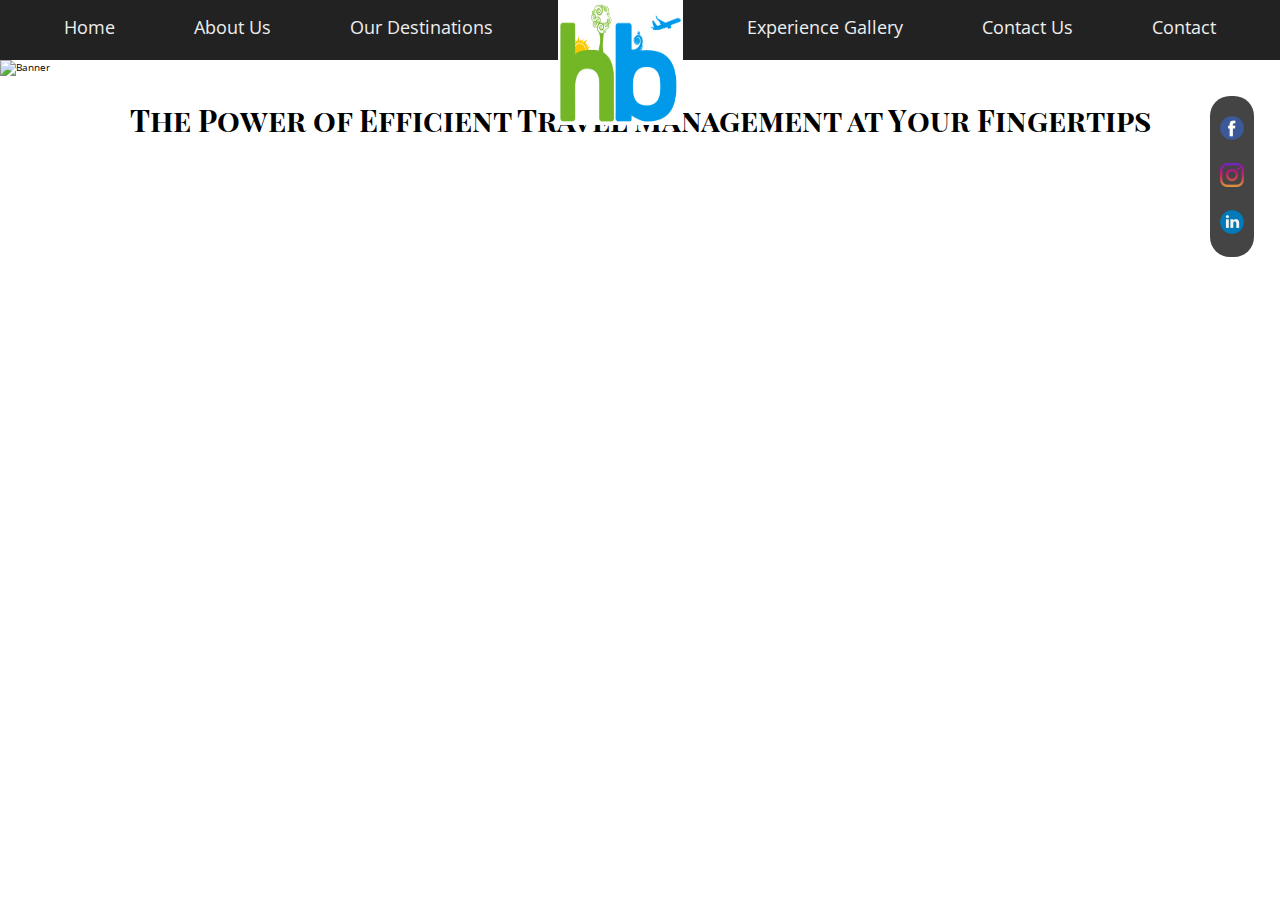
==== index.html @ 27d90ecf "updated font on index.js" ====
<!DOCTYPE html>
<html>
  <head>
    <meta charset="utf-8" />
    <meta http-equiv="X-UA-Compatible" content="IE=edge" />
    <title>Hoffen BlessU</title>
    <meta name="viewport" content="width=device-width, initial-scale=1" />
    <link
      rel="stylesheet"
      type="text/css"
      media="screen"
      href="./css/main.css"
    />
    <link
      rel="stylesheet"
      type="text/css"
      media="screen"
      href="./css/header.css"
    />
    <link
      href="https://fonts.googleapis.com/css?family=Open+Sans"
      rel="stylesheet"
      lazyload
    />
    <link
      rel="stylesheet"
      href="https://use.fontawesome.com/releases/v5.8.1/css/all.css"
      integrity="sha384-50oBUHEmvpQ+1lW4y57PTFmhCaXp0ML5d60M1M7uH2+nqUivzIebhndOJK28anvf"
      crossorigin="anonymous"
      lazyload
    />
  </head>
  <body>
    <nav class="nav">
      <ul class="nav__list">
        <li class="nav__list-item">
          <a href="index.html">Home</a>
        </li>
        <li class="nav__list-item">
          <a href="about.html">About Us</a>
        </li>
        <li class="nav__list-item">
          Our Destinations
          <ul class="nav__sublist">
            <li class="nav__list-item" style="padding: 1rem;">Kazakhastan</li>
            <li class="nav__list-item" style="padding: 1rem;">Uzbekistan</li>
            <li class="nav__list-item" style="padding: 1rem;">Russia</li>
            <li class="nav__list-item" style="padding: 1rem;">Caucuses</li>
            <li class="nav__list-item" style="padding: 1rem;">Europe</li>
            <li class="nav__list-item" style="padding: 1rem;">India</li>
            <li class="nav__list-item" style="padding: 1rem;">Mongolia</li>
            <li class="nav__list-item" style="padding: 1rem;">UAE</li>
            <li class="nav__list-item" style="padding: 1rem;">Turkey</li>
            <li class="nav__list-item" style="padding: 1rem;">Azerbaijan</li>
            <li class="nav__list-item" style="padding: 1rem;">Armenia</li>
            <li class="nav__list-item" style="padding: 1rem;">Thailand</li>
            <li class="nav__list-item" style="padding: 1rem;">Egypt</li>
          </ul>
        </li>
        <div class="logo__container">
          <img src="./assets/logo.jpeg" alt="Logo" class="logo" />
        </div>
        <li class="nav__list-item">
          Experience Gallery
          <ul class="nav__sublist">
            <li class="nav__list-item">
              <a href="video-gallery.html">Video Gallery</a>
            </li>
            <li class="nav__list-item">
              <a href="photo-gallery.html">Photo Gallery</a>
            </li>
          </ul>
        </li>
        <li class="nav__list-item">
          <a href="contact.html">Contact Us</a>
        </li>
        <li class="nav__list-item">
          <a href="contact.html">Contact</a>
        </li>
      </ul>
    </nav>
    <section class="banner__container">
      <img src="./assets/banner.jpg" alt="Banner" />
      <h1 class="h1_index" itemprop="headline">
        The Power of Efficient Travel Management at Your Fingertips</h1>

      <ul class="social__list">
        <li class="social__list-item">
          <a
            href="https://www.facebook.com"
            target="_blank"
            rel="noopener noreferrer"
          >
            <!-- <span>
              <i class="fab fa-facebook-f social-icon"></i>
            </span> -->
            <img border="0" src="./assets/facebook.png" width="15%" height="15%">

          </a>
        </li>
        <li class="social__list-item">
          <a
            href="https://www.instagram.com"
            target="_blank"
            rel="noopener noreferrer"
          >
            <!-- <span>
              <i class="fab fa-instagram social-icon"></i>
            </span> -->
            <img border="0" src="./assets/instagram.png" width="15%" height="15%">

          </a>
        </li>
        <li class="social__list-item">
          <a
            href="https://www.linkedin.com"
            target="_blank"
            rel="noopener noreferrer"
          >
            <!-- <span>
              <i class="fab fa-linkedin-in social-icon"></i>
            </span> -->
            <img border="0" src="./assets/linkedin.png" width="15%" height="15%">
          </a>
        </li>
      </ul>
    </section>
    <script src="./js/main.js"></script>
  </body>
</html>
---- css/main.css ----
html {
  width: 100vw;
  height: 100vh;
  font-size: 75%;
}
@media (max-width: 1920px) {
  html {
    font-size: 62.5%;
  }
}
@media (max-width: 900px) {
  html {
    font-size: 56.25%;
  }
}
@media (max-width: 800px) {
  html {
    font-size: 50%;
  }
}
@media (max-width: 720px) {
  html {
    font-size: 45%;
  }
}

/* 650px for mobile view */
.h1_about{
  font-weight: 2800 !important;
      text-transform: uppercase;
      letter-spacing: 2px;
      color : black;
      text-align: center;
      font-size: 3rem;
    }
  
  .h1_index{
    text-align: center;
    font-family: 'PlayfairDisplaySC-Bold';
    font-style: normal;
    font-weight: 400;
    line-height: 48px;
    font-size: 3rem;
    letter-spacing: 0px;
  } 
  /* font-size: 24px;
    line-height: 34px; */
    @font-face{
      font-family: 'PlayfairDisplaySC-Bold';
      src: url(/font/PlayfairDisplaySC-Bold.ttf);
      } 
body {
  margin: 0;
  padding: 0;
  font-family: "Open Sans", sans-serif;
}

ul {
  list-style: none;
  margin: 0;
  padding: 0;
}
img {
  height: 100%;
  width: 100%;
}

a {
  text-decoration: none;
  color: inherit;
}
i {
  color: inherit;
}

*,
*::after,
*::before {
  box-sizing: border-box;
}
---- css/header.css ----
.nav {
  width: 100%;
  font-size: 1.8rem;
  background-color: #222;
  position: relative;
  z-index: 100;
}

.nav__list {
  display: flex;
  width: 100%;
  justify-content: space-evenly;
  height: 6rem;
}
.nav__list-item {
  display: block;
  padding: 1.5rem;
  color: #eee;
  cursor: pointer;
  position: relative;
  z-index: 2;
  transition: 0.1s;
}
.nav__list-item:hover {
  color: #222;
  background-color: #eee;
}
.nav__list-item:hover .nav__sublist {
  transform: translateX(0px);
  opacity: 1;
  visibility: visible;
}
.logo {
  width: 12.5rem;
  height: 12.5rem;
}
.nav__sublist {
  position: absolute;
  top: 4rem;
  left: 0;
  transform: translateX(30px);
  background-color: #444;
  color: #eee;
  width: 100%;
  opacity: 0;
  visibility: hidden;
  transition: all 0.5s;
}

.banner__container {
  width: 100%;
  height: 80vh;
  position: relative;
}

.social__list {
  position: absolute;
  right: 2%;
  top: 5%;
  color: #fff;
  display: flex;
  flex-flow: column;
  background-color: #444;
  border-top-left-radius: 20px;
  border-top-right-radius: 20px;
  border-bottom-left-radius: 20px;
  border-bottom-right-radius: 20px;
  padding: 1rem;
}
.social__list-item {
  margin: 1rem 0;
}
.social__list-item span {
  display: block;
  border-radius: 50%;
  border: 1.5px solid #eee;
  padding: 0.8rem;
  display: flex;
  justify-content: center;
  cursor: pointer;
  transition: 0.2s;
}
.social__list-item span:hover {
  background-color: #eee;
  color: #222;
}
.social-icon {
  font-size: 2rem;
}
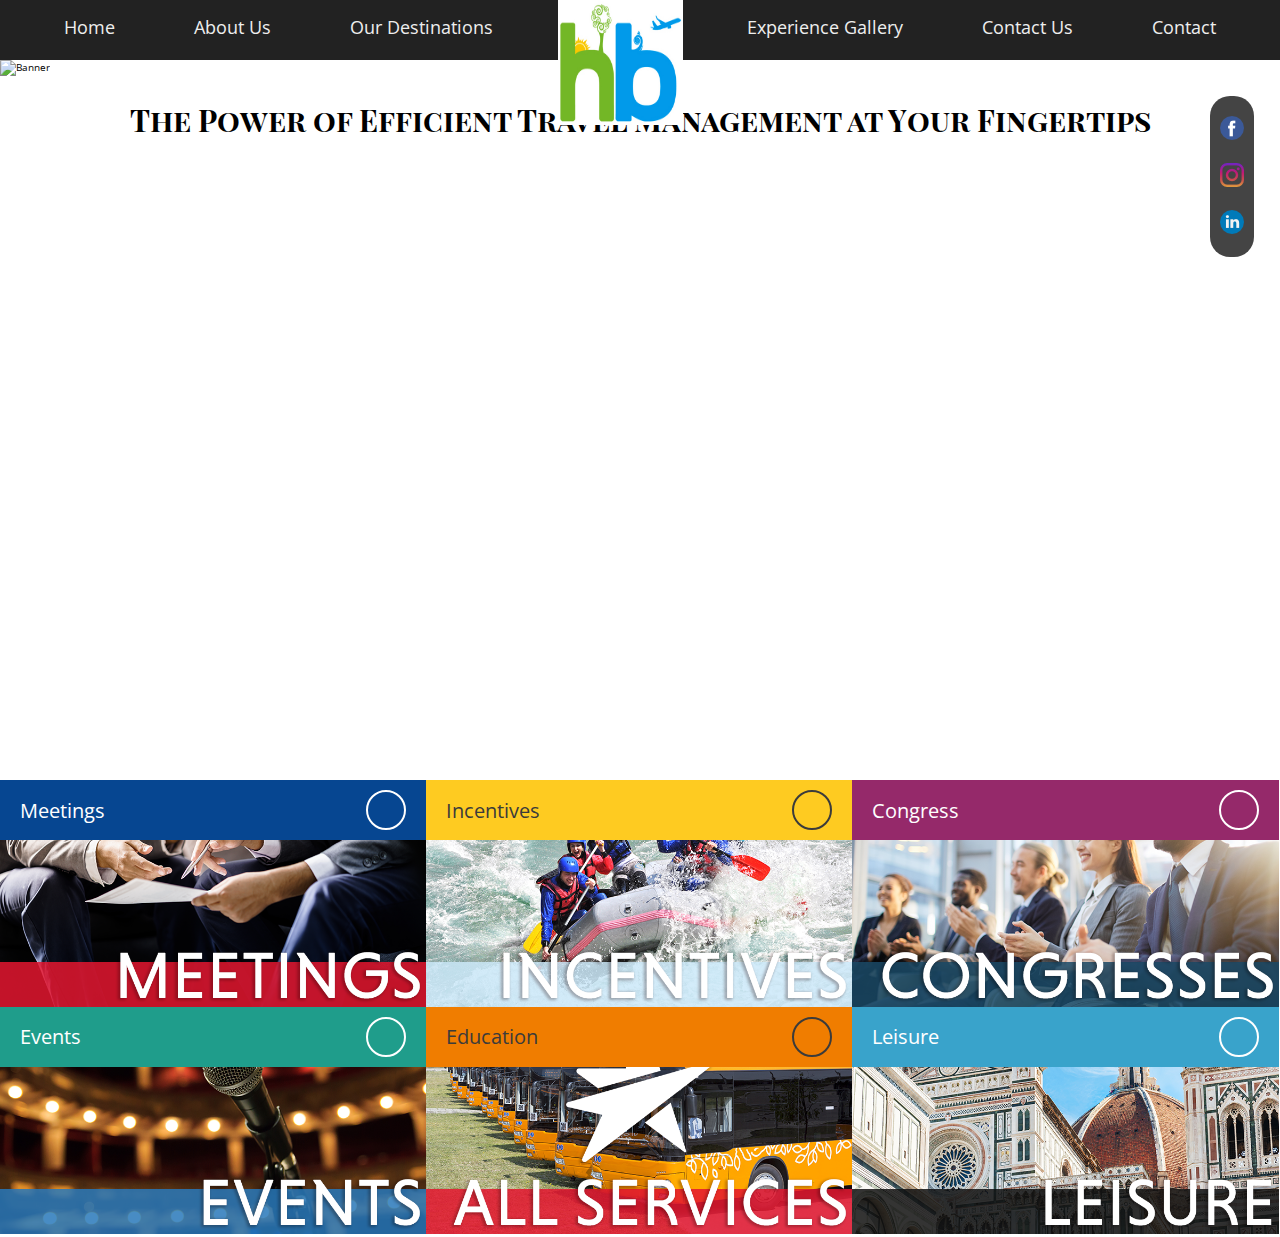
==== commit a28905a2: "Merge pull request #1 from shivam123425/master" ====
--- a/index.html
+++ b/index.html
@@ -16,6 +16,12 @@
       type="text/css"
       media="screen"
       href="./css/header.css"
+    />
+    <link
+      rel="stylesheet"
+      type="text/css"
+      media="screen"
+      href="./css/card.css"
     />
     <link
       href="https://fonts.googleapis.com/css?family=Open+Sans"
@@ -125,6 +131,82 @@
         </li>
       </ul>
     </section>
+    <main>
+      <div class="card__container">
+        <div class="card__item">
+          <div
+            class="card__heading"
+            style="background-color: #064691; color: #fff"
+          >
+            <span class="card__text">Meetings</span>
+            <span class="arrow__container"
+              ><i class="fas fa-chevron-right"></i
+            ></span>
+          </div>
+          <img src="./assets/Meetings.png" alt="Meetings" />
+        </div>
+        <div class="card__item">
+          <div
+            class="card__heading"
+            style="background-color: #fecb21; color: #3b3b3b"
+          >
+            <span class="card__text">Incentives</span>
+            <span class="arrow__container arrow__container--black"
+              ><i class="fas fa-chevron-right"></i
+            ></span>
+          </div>
+          <img src="./assets/Incentives.png" alt="Incentives" />
+        </div>
+        <div class="card__item">
+          <div
+            class="card__heading"
+            style="background-color: #95296a; color: #fff"
+          >
+            <span class="card__text">Congress</span>
+            <span class="arrow__container"
+              ><i class="fas fa-chevron-right"></i
+            ></span>
+          </div>
+          <img src="./assets/Congresses.png" alt="Congresses" />
+        </div>
+        <div class="card__item">
+          <div
+            class="card__heading"
+            style="background-color: #1f9d8b; color: #fff"
+          >
+            <span class="card__text">Events</span>
+            <span class="arrow__container"
+              ><i class="fas fa-chevron-right"></i
+            ></span>
+          </div>
+          <img src="./assets/Events.png" alt="Events" />
+        </div>
+        <div class="card__item">
+          <div
+            class="card__heading"
+            style="background-color: #f07d00; color: #3b3b3b"
+          >
+            <span class="card__text">Education</span>
+            <span class="arrow__container arrow__container--black"
+              ><i class="fas fa-chevron-right"></i
+            ></span>
+          </div>
+          <img src="./assets/All-services.png" alt="Education" />
+        </div>
+        <div class="card__item">
+          <div
+            class="card__heading"
+            style="background-color: #39a3cb; color: #fff"
+          >
+            <span class="card__text">Leisure</span>
+            <span class="arrow__container"
+              ><i class="fas fa-chevron-right"></i
+            ></span>
+          </div>
+          <img src="./assets/Leisure.png" alt="Leisure" />
+        </div>
+      </div>
+    </main>
     <script src="./js/main.js"></script>
   </body>
 </html>--- a/css/main.css
+++ b/css/main.css
@@ -1,6 +1,4 @@
 html {
-  width: 100vw;
-  height: 100vh;
   font-size: 75%;
 }
 @media (max-width: 1920px) {
--- a/css/card.css
+++ b/css/card.css
@@ -0,0 +1,46 @@
+.card__container {
+  display: flex;
+  flex-wrap: wrap;
+}
+.card__item {
+  flex: 0 0 33.3%;
+  position: relative;
+}
+.card__heading {
+  position: absolute;
+  top: 0;
+  left: 0;
+  display: flex;
+  justify-content: space-between;
+  align-items: center;
+  color: #222;
+  width: 100%;
+  padding: 1rem 2rem;
+}
+.card__text {
+  font-size: 2rem;
+}
+.arrow__container {
+  border: 2px solid #fff;
+  height: 4rem;
+  width: 4rem;
+  border-radius: 50%;
+  display: inline-flex;
+  justify-content: center;
+  align-items: center;
+}
+.arrow__container--black {
+  border: 2px solid #3b3b3b;
+}
+.arrow__container i {
+  font-size: 2rem;
+}
+
+@media (max-width: 650px) {
+  .card__container {
+    flex-direction: column;
+  }
+  .card__item {
+    flex: 1;
+  }
+}
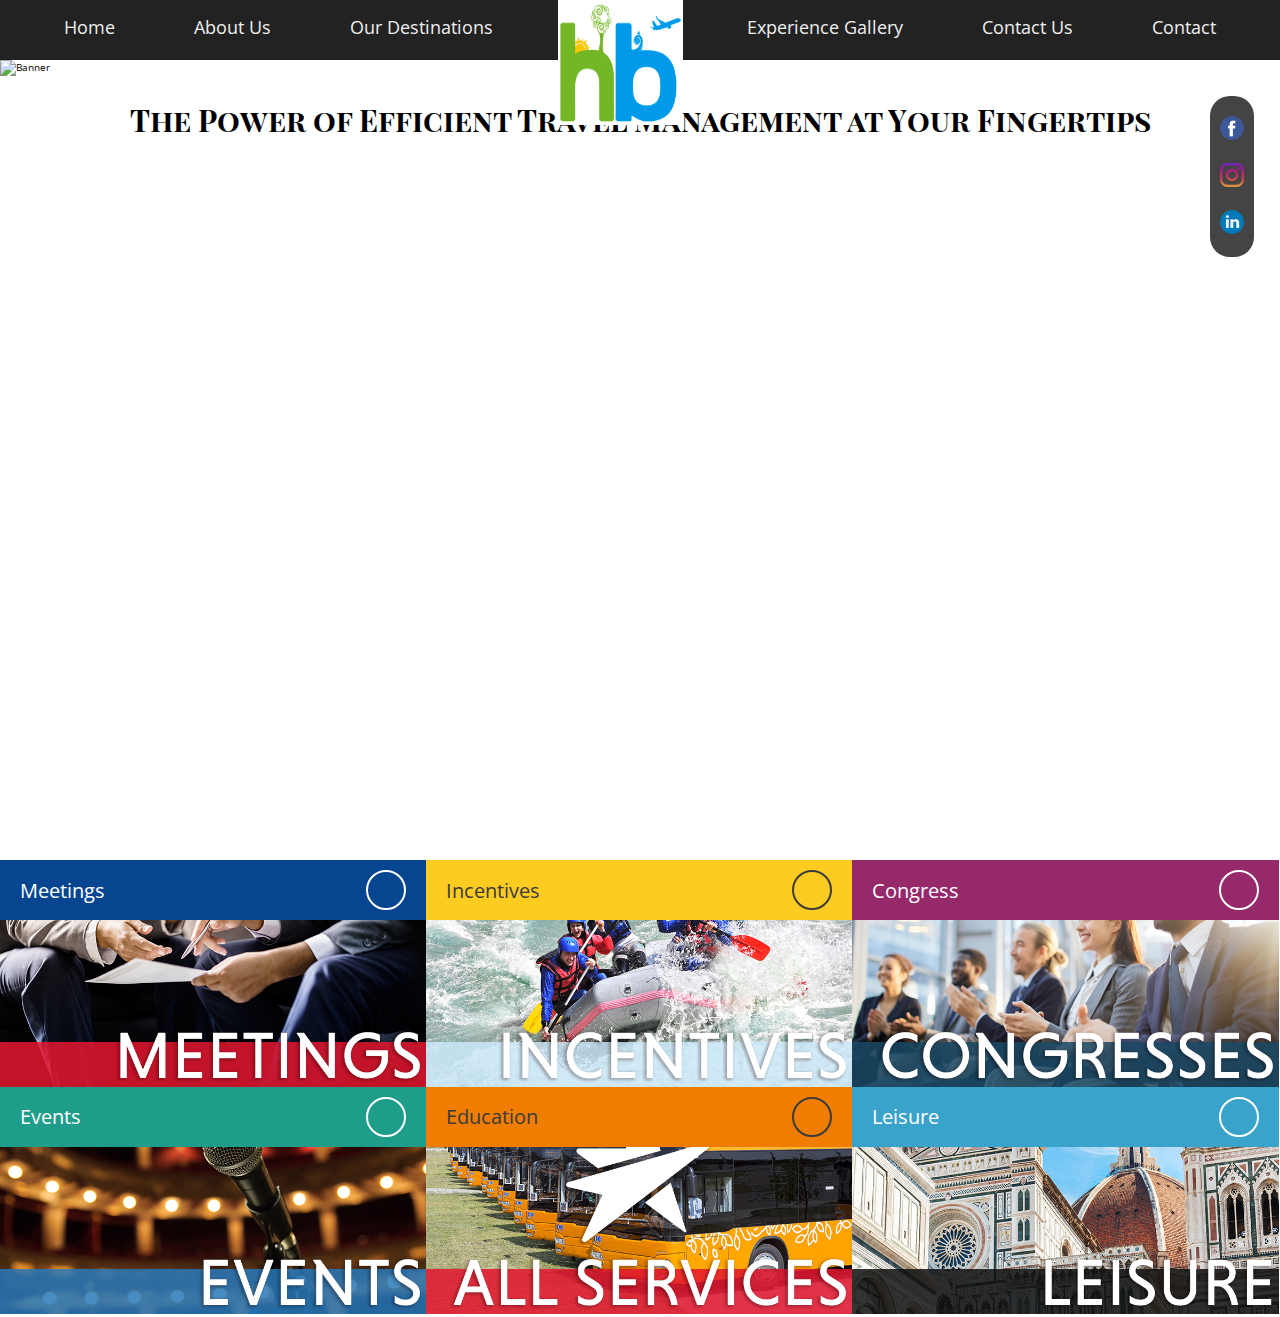
==== commit 9f7f4f33: "updated about.html" ====
--- a/index.html
+++ b/index.html
@@ -131,6 +131,7 @@
         </li>
       </ul>
     </section>
+    
     <main>
       <div class="card__container">
         <div class="card__item">
--- a/css/card.css
+++ b/css/card.css
@@ -1,5 +1,6 @@
 .card__container {
   display: flex;
+  margin-top: 8rem;
   flex-wrap: wrap;
 }
 .card__item {
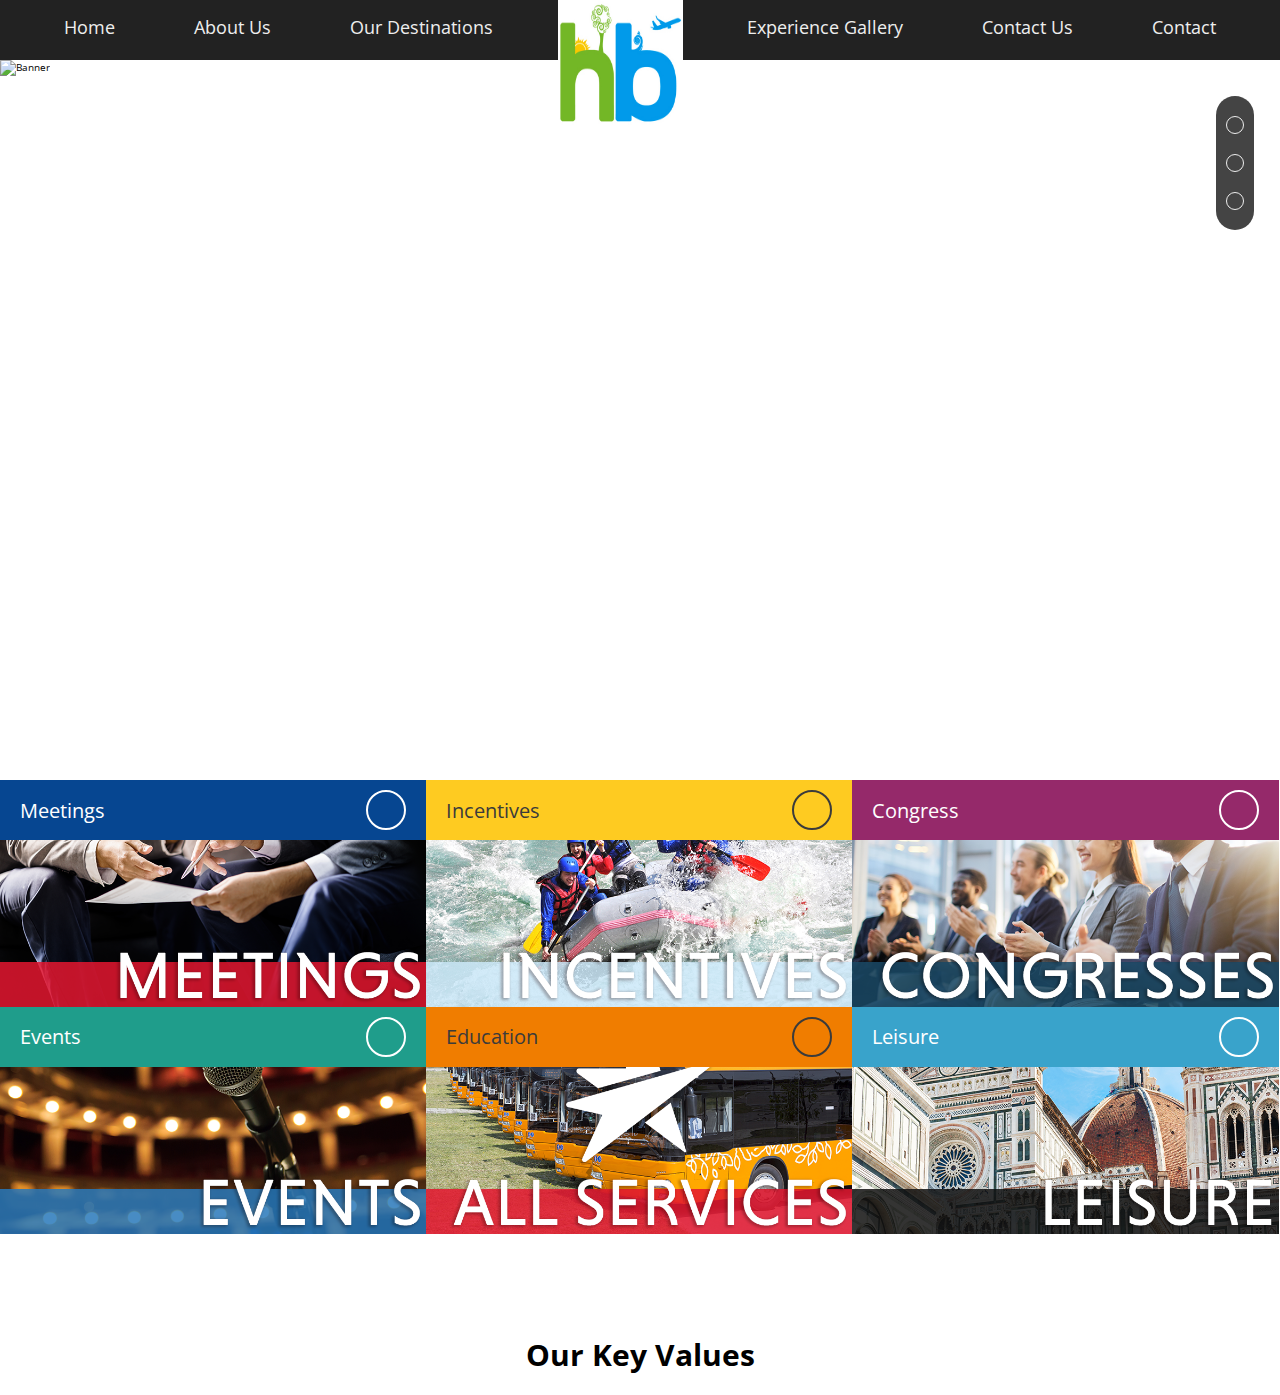
==== commit e05dc948: "Add heading for values section" ====
--- a/index.html
+++ b/index.html
@@ -87,9 +87,6 @@
     </nav>
     <section class="banner__container">
       <img src="./assets/banner.jpg" alt="Banner" />
-      <h1 class="h1_index" itemprop="headline">
-        The Power of Efficient Travel Management at Your Fingertips</h1>
-
       <ul class="social__list">
         <li class="social__list-item">
           <a
@@ -97,11 +94,9 @@
             target="_blank"
             rel="noopener noreferrer"
           >
-            <!-- <span>
+            <span>
               <i class="fab fa-facebook-f social-icon"></i>
-            </span> -->
-            <img border="0" src="./assets/facebook.png" width="15%" height="15%">
-
+            </span>
           </a>
         </li>
         <li class="social__list-item">
@@ -110,11 +105,9 @@
             target="_blank"
             rel="noopener noreferrer"
           >
-            <!-- <span>
+            <span>
               <i class="fab fa-instagram social-icon"></i>
-            </span> -->
-            <img border="0" src="./assets/instagram.png" width="15%" height="15%">
-
+            </span>
           </a>
         </li>
         <li class="social__list-item">
@@ -123,17 +116,15 @@
             target="_blank"
             rel="noopener noreferrer"
           >
-            <!-- <span>
+            <span>
               <i class="fab fa-linkedin-in social-icon"></i>
-            </span> -->
-            <img border="0" src="./assets/linkedin.png" width="15%" height="15%">
+            </span>
           </a>
         </li>
       </ul>
     </section>
-    
     <main>
-      <div class="card__container">
+      <section class="card__container">
         <div class="card__item">
           <div
             class="card__heading"
@@ -206,8 +197,12 @@
           </div>
           <img src="./assets/Leisure.png" alt="Leisure" />
         </div>
-      </div>
+      </section>
+      <section>
+        <h1 class="centered heading--primary">Our Key Values</h1>
+        
+      </section>
     </main>
     <script src="./js/main.js"></script>
   </body>
-</html>+</html>
--- a/css/main.css
+++ b/css/main.css
@@ -23,30 +23,7 @@
 }
 
 /* 650px for mobile view */
-.h1_about{
-  font-weight: 2800 !important;
-      text-transform: uppercase;
-      letter-spacing: 2px;
-      color : black;
-      text-align: center;
-      font-size: 3rem;
-    }
-  
-  .h1_index{
-    text-align: center;
-    font-family: 'PlayfairDisplaySC-Bold';
-    font-style: normal;
-    font-weight: 400;
-    line-height: 48px;
-    font-size: 3rem;
-    letter-spacing: 0px;
-  } 
-  /* font-size: 24px;
-    line-height: 34px; */
-    @font-face{
-      font-family: 'PlayfairDisplaySC-Bold';
-      src: url(/font/PlayfairDisplaySC-Bold.ttf);
-      } 
+
 body {
   margin: 0;
   padding: 0;
@@ -70,6 +47,12 @@
 i {
   color: inherit;
 }
+.centered {
+  text-align: center;
+}
+.heading--primary {
+  font-size: 3rem;
+}
 
 *,
 *::after,
--- a/css/card.css
+++ b/css/card.css
@@ -1,7 +1,7 @@
 .card__container {
   display: flex;
-  margin-top: 8rem;
   flex-wrap: wrap;
+  margin-bottom: 10rem;
 }
 .card__item {
   flex: 0 0 33.3%;
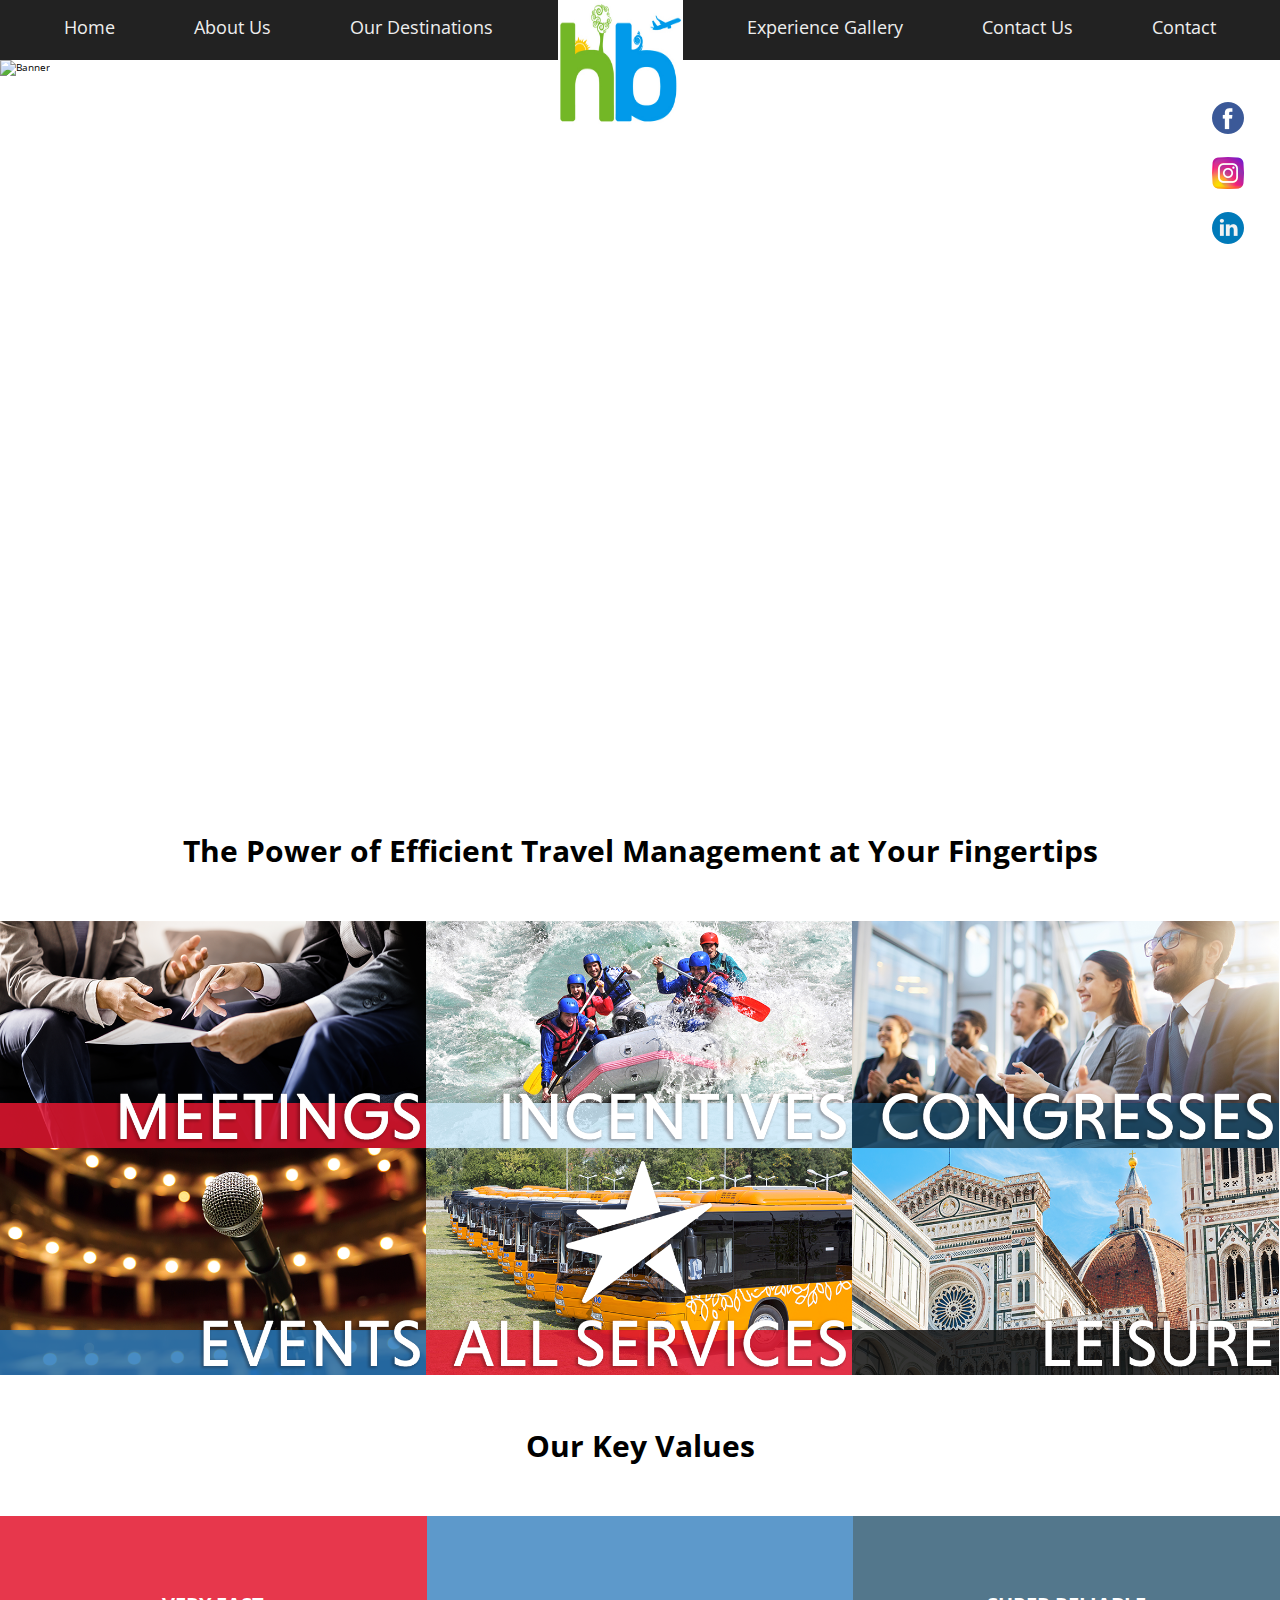
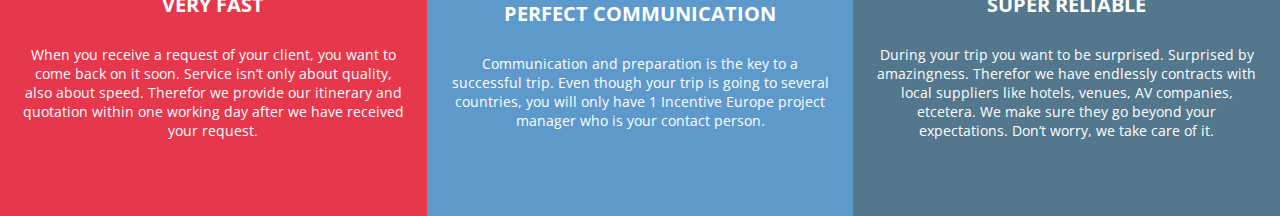
==== commit b981cc90: "Stylist changes, changes social__logos" ====
--- a/index.html
+++ b/index.html
@@ -23,6 +23,14 @@
       media="screen"
       href="./css/card.css"
     />
+
+    <link
+      rel="stylesheet"
+      type="text/css"
+      media="screen"
+      href="./css/values.css"
+    />
+
     <link
       href="https://fonts.googleapis.com/css?family=Open+Sans"
       rel="stylesheet"
@@ -40,13 +48,13 @@
     <nav class="nav">
       <ul class="nav__list">
         <li class="nav__list-item">
-          <a href="index.html">Home</a>
-        </li>
-        <li class="nav__list-item">
-          <a href="about.html">About Us</a>
-        </li>
-        <li class="nav__list-item">
-          Our Destinations
+          <a href="index.html" class="nav__link">Home</a>
+        </li>
+        <li class="nav__list-item">
+          <a href="about.html" class="nav__link">About Us</a>
+        </li>
+        <li class="nav__list-item">
+          <a href="destination.html" class="nav__link">Our Destinations</a>
           <ul class="nav__sublist">
             <li class="nav__list-item" style="padding: 1rem;">Kazakhastan</li>
             <li class="nav__list-item" style="padding: 1rem;">Uzbekistan</li>
@@ -67,26 +75,27 @@
           <img src="./assets/logo.jpeg" alt="Logo" class="logo" />
         </div>
         <li class="nav__list-item">
-          Experience Gallery
+          <a href="index.html" class="nav__link">Experience Gallery</a>
           <ul class="nav__sublist">
             <li class="nav__list-item">
-              <a href="video-gallery.html">Video Gallery</a>
+              <a href="video-gallery.html" class="nav__link">Video Gallery</a>
             </li>
             <li class="nav__list-item">
-              <a href="photo-gallery.html">Photo Gallery</a>
+              <a href="photo-gallery.html" class="nav__link">Photo Gallery</a>
             </li>
           </ul>
         </li>
         <li class="nav__list-item">
-          <a href="contact.html">Contact Us</a>
-        </li>
-        <li class="nav__list-item">
-          <a href="contact.html">Contact</a>
+          <a href="contact.html" class="nav__link">Contact Us</a>
+        </li>
+        <li class="nav__list-item">
+          <a href="contact.html" class="nav__link">Contact</a>
         </li>
       </ul>
     </nav>
     <section class="banner__container">
       <img src="./assets/banner.jpg" alt="Banner" />
+
       <ul class="social__list">
         <li class="social__list-item">
           <a
@@ -94,9 +103,10 @@
             target="_blank"
             rel="noopener noreferrer"
           >
-            <span>
+            <!-- <span>
               <i class="fab fa-facebook-f social-icon"></i>
-            </span>
+            </span> -->
+            <img src="./assets/facebook.png" class="social__logo"/>
           </a>
         </li>
         <li class="social__list-item">
@@ -105,9 +115,10 @@
             target="_blank"
             rel="noopener noreferrer"
           >
-            <span>
+            <!-- <span>
               <i class="fab fa-instagram social-icon"></i>
-            </span>
+            </span> -->
+            <img src="./assets/instagram.png" class="social__logo"/>
           </a>
         </li>
         <li class="social__list-item">
@@ -116,17 +127,21 @@
             target="_blank"
             rel="noopener noreferrer"
           >
-            <span>
+            <!-- <span>
               <i class="fab fa-linkedin-in social-icon"></i>
-            </span>
+            </span> -->
+            <img src="./assets/linkedin.png" class="social__logo"/>
           </a>
         </li>
       </ul>
     </section>
+    <h1 class="centered heading--primary">
+      The Power of Efficient Travel Management at Your Fingertips
+    </h1>
     <main>
       <section class="card__container">
         <div class="card__item">
-          <div
+          <!-- <div
             class="card__heading"
             style="background-color: #064691; color: #fff"
           >
@@ -134,11 +149,11 @@
             <span class="arrow__container"
               ><i class="fas fa-chevron-right"></i
             ></span>
-          </div>
+          </div> -->
           <img src="./assets/Meetings.png" alt="Meetings" />
         </div>
         <div class="card__item">
-          <div
+          <!-- <div
             class="card__heading"
             style="background-color: #fecb21; color: #3b3b3b"
           >
@@ -146,11 +161,11 @@
             <span class="arrow__container arrow__container--black"
               ><i class="fas fa-chevron-right"></i
             ></span>
-          </div>
+          </div> -->
           <img src="./assets/Incentives.png" alt="Incentives" />
         </div>
         <div class="card__item">
-          <div
+          <!-- <div
             class="card__heading"
             style="background-color: #95296a; color: #fff"
           >
@@ -158,11 +173,11 @@
             <span class="arrow__container"
               ><i class="fas fa-chevron-right"></i
             ></span>
-          </div>
+          </div> -->
           <img src="./assets/Congresses.png" alt="Congresses" />
         </div>
         <div class="card__item">
-          <div
+          <!-- <div
             class="card__heading"
             style="background-color: #1f9d8b; color: #fff"
           >
@@ -170,11 +185,11 @@
             <span class="arrow__container"
               ><i class="fas fa-chevron-right"></i
             ></span>
-          </div>
+          </div> -->
           <img src="./assets/Events.png" alt="Events" />
         </div>
         <div class="card__item">
-          <div
+          <!-- <div
             class="card__heading"
             style="background-color: #f07d00; color: #3b3b3b"
           >
@@ -182,11 +197,15 @@
             <span class="arrow__container arrow__container--black"
               ><i class="fas fa-chevron-right"></i
             ></span>
-          </div>
-          <img src="./assets/All-services.png" alt="Education" />
-        </div>
-        <div class="card__item">
-          <div
+          </div> -->
+          <img
+            src="./assets/All-services.png"
+            alt="All-services
+          "
+          />
+        </div>
+        <div class="card__item">
+          <!-- <div
             class="card__heading"
             style="background-color: #39a3cb; color: #fff"
           >
@@ -194,13 +213,38 @@
             <span class="arrow__container"
               ><i class="fas fa-chevron-right"></i
             ></span>
-          </div>
+          </div> -->
           <img src="./assets/Leisure.png" alt="Leisure" />
         </div>
       </section>
-      <section>
-        <h1 class="centered heading--primary">Our Key Values</h1>
-        
+      <h1 class="centered heading--primary">Our Key Values</h1>
+      <section class="values">
+        <div class="values__container container--red">
+          <h1>VERY FAST</h1>
+          <p>
+            When you receive a request of your client, you want to come back on
+            it soon. Service isn’t only about quality, also about speed.
+            Therefor we provide our itinerary and quotation within one working
+            day after we have received your request.
+          </p>
+        </div>
+        <div class="values__container container--blue">
+          <h1>PERFECT COMMUNICATION</h1>
+          <p>
+            Communication and preparation is the key to a successful trip. Even
+            though your trip is going to several countries, you will only have 1
+            Incentive Europe project manager who is your contact person.
+          </p>
+        </div>
+        <div class="values__container container--black">
+          <h1>SUPER RELIABLE</h1>
+          <p>
+            During your trip you want to be surprised. Surprised by amazingness.
+            Therefor we have endlessly contracts with local suppliers like
+            hotels, venues, AV companies, etcetera. We make sure they go beyond
+            your expectations. Don’t worry, we take care of it.
+          </p>
+        </div>
       </section>
     </main>
     <script src="./js/main.js"></script>
--- a/css/main.css
+++ b/css/main.css
@@ -23,7 +23,30 @@
 }
 
 /* 650px for mobile view */
+.h1_about {
+  font-weight: 2800 !important;
+  text-transform: uppercase;
+  letter-spacing: 2px;
+  color: black;
+  text-align: center;
+  font-size: 3rem;
+}
 
+.h1_index {
+  text-align: center;
+  font-family: "PlayfairDisplaySC-Bold";
+  font-style: normal;
+  font-weight: 400;
+  line-height: 48px;
+  font-size: 3rem;
+  letter-spacing: 0px;
+}
+/* font-size: 24px;
+    line-height: 34px; */
+@font-face {
+  font-family: "PlayfairDisplaySC-Bold";
+  src: url(/font/PlayfairDisplaySC-Bold.ttf);
+}
 body {
   margin: 0;
   padding: 0;
@@ -52,6 +75,7 @@
 }
 .heading--primary {
   font-size: 3rem;
+  margin: 5rem 0;
 }
 
 *,
--- a/css/header.css
+++ b/css/header.css
@@ -14,7 +14,7 @@
 }
 .nav__list-item {
   display: block;
-  padding: 1.5rem;
+  /* padding: 1.5rem; */
   color: #eee;
   cursor: pointer;
   position: relative;
@@ -29,6 +29,12 @@
   transform: translateX(0px);
   opacity: 1;
   visibility: visible;
+}
+.nav__link {
+  height: 100%;
+  width: 100%;
+  display: block;
+  padding: 1.5rem;
 }
 .logo {
   width: 12.5rem;
@@ -56,21 +62,25 @@
 .social__list {
   position: absolute;
   right: 2%;
-  top: 5%;
-  color: #fff;
+  top: 3%;
+  /* color: #fff; */
   display: flex;
   flex-flow: column;
-  background-color: #444;
+  /* background-color: #444;
   border-top-left-radius: 20px;
   border-top-right-radius: 20px;
   border-bottom-left-radius: 20px;
-  border-bottom-right-radius: 20px;
+  border-bottom-right-radius: 20px; */
   padding: 1rem;
 }
 .social__list-item {
   margin: 1rem 0;
 }
-.social__list-item span {
+.social__logo {
+  height: 32px;
+  width: 32px;
+}
+/* .social__list-item span {
   display: block;
   border-radius: 50%;
   border: 1.5px solid #eee;
@@ -86,4 +96,4 @@
 }
 .social-icon {
   font-size: 2rem;
-}
+} */
--- a/css/card.css
+++ b/css/card.css
@@ -1,7 +1,8 @@
 .card__container {
   display: flex;
+  /* margin-top: 8rem; */
   flex-wrap: wrap;
-  margin-bottom: 10rem;
+  /* margin: 5rem 0; */
 }
 .card__item {
   flex: 0 0 33.3%;
--- a/css/values.css
+++ b/css/values.css
@@ -0,0 +1,43 @@
+section.values {
+  display: flex;
+  background-image: url("../assets/background_1.jpg");
+  background-size: cover;
+  background-position: 0 -160px;
+  /* margin: 5rem 0; */
+}
+
+.values__container {
+  flex: 1;
+  padding: 2rem;
+  color: #fff;
+  min-height: 300px;
+  display: flex;
+  align-items: center;
+  justify-content: center;
+  flex-direction: column;
+  text-align: center;
+}
+.values__container h1 {
+  font-size: 2rem;
+}
+.values__container p {
+  font-size: 1.4rem;
+}
+.container--red {
+  background-color: #e3162edb;
+}
+.container--blue {
+  background-color: #2777b9bf;
+}
+.container--black {
+  background-color: #1a4965bf;
+}
+
+@media (max-width: 650px) {
+  section.values {
+    flex-direction: column;
+  }
+  .values__container p {
+    font-size: 1.8rem;
+  }
+}
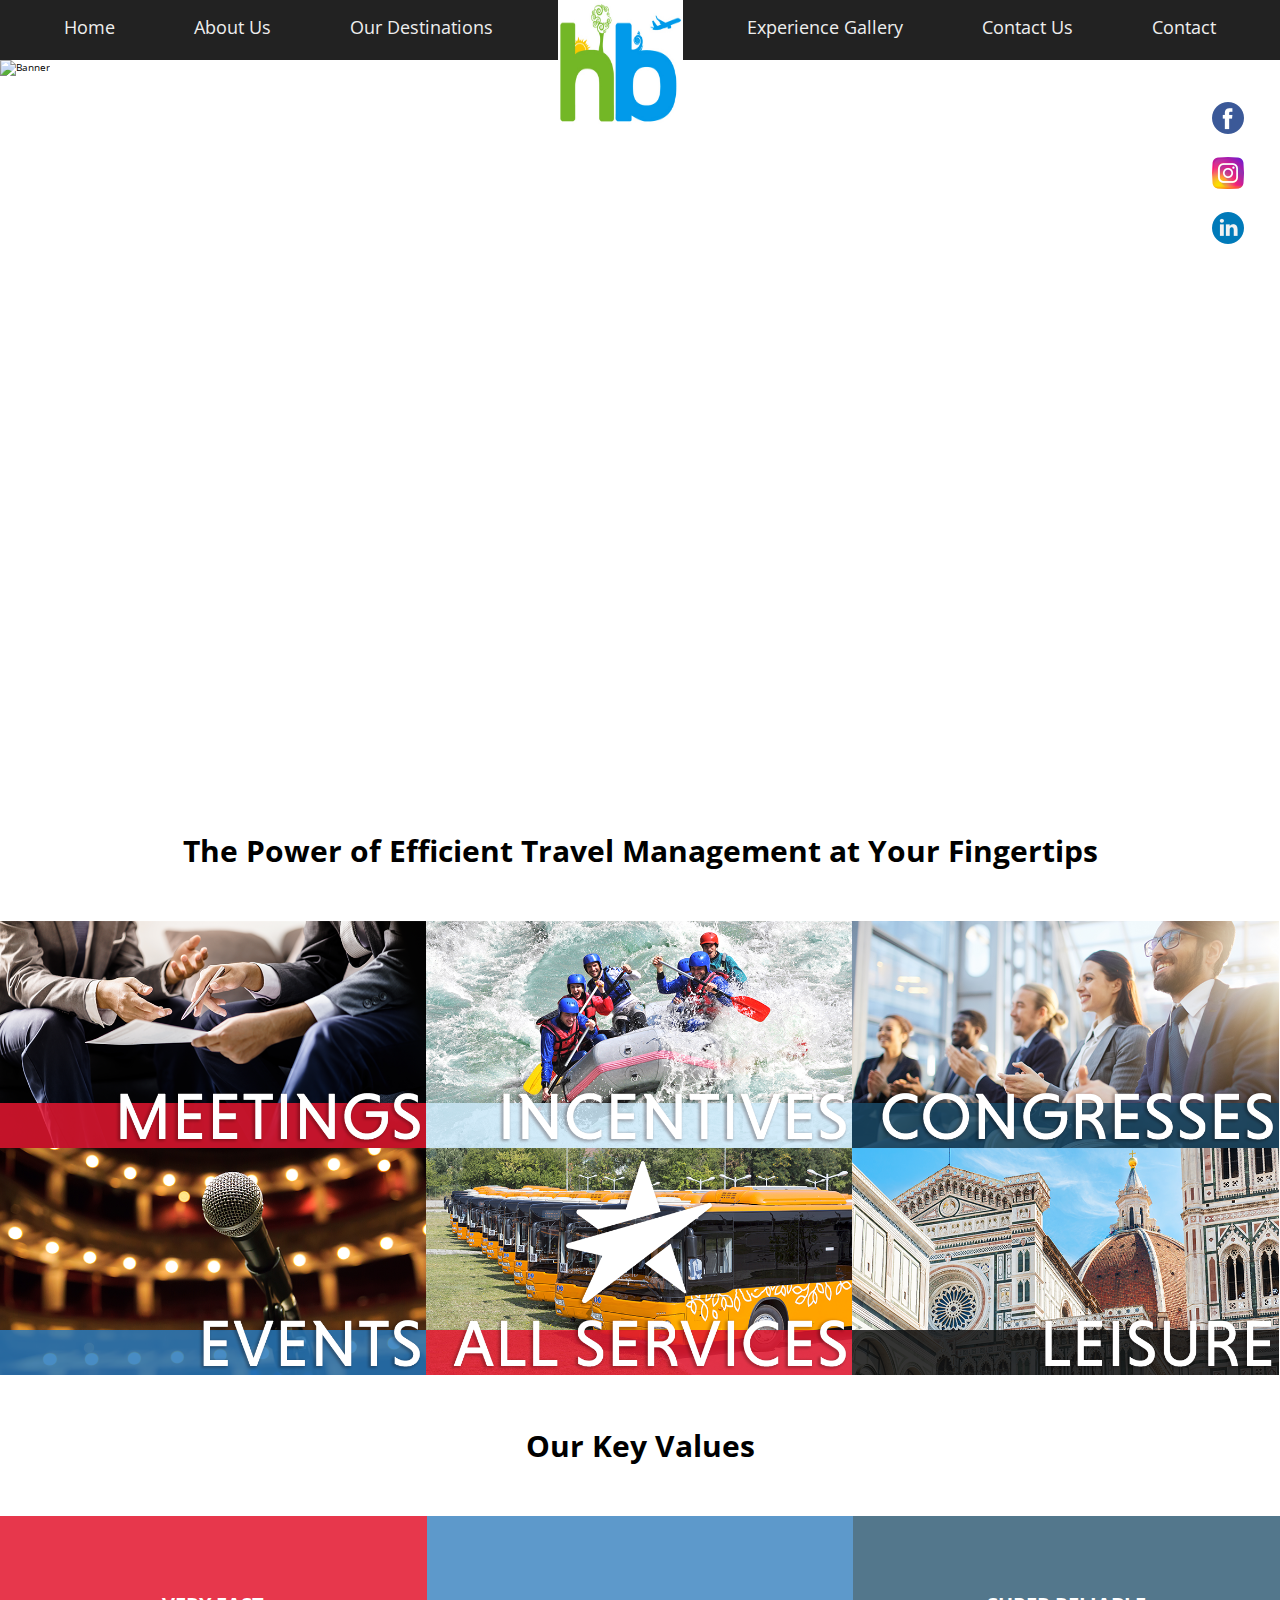
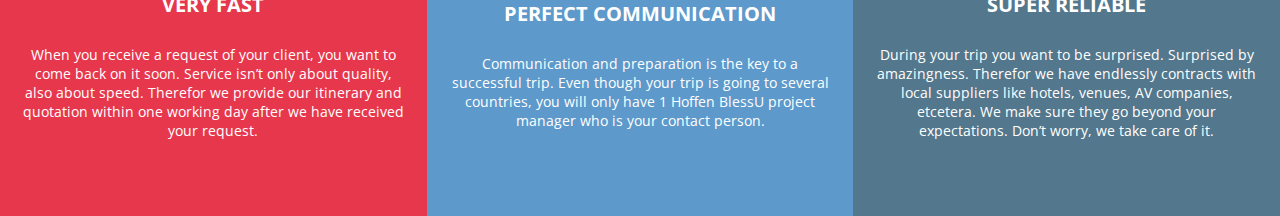
==== commit dac443b6: "text replace" ====
--- a/index.html
+++ b/index.html
@@ -233,7 +233,7 @@
           <p>
             Communication and preparation is the key to a successful trip. Even
             though your trip is going to several countries, you will only have 1
-            Incentive Europe project manager who is your contact person.
+            Hoffen BlessU project manager who is your contact person.
           </p>
         </div>
         <div class="values__container container--black">
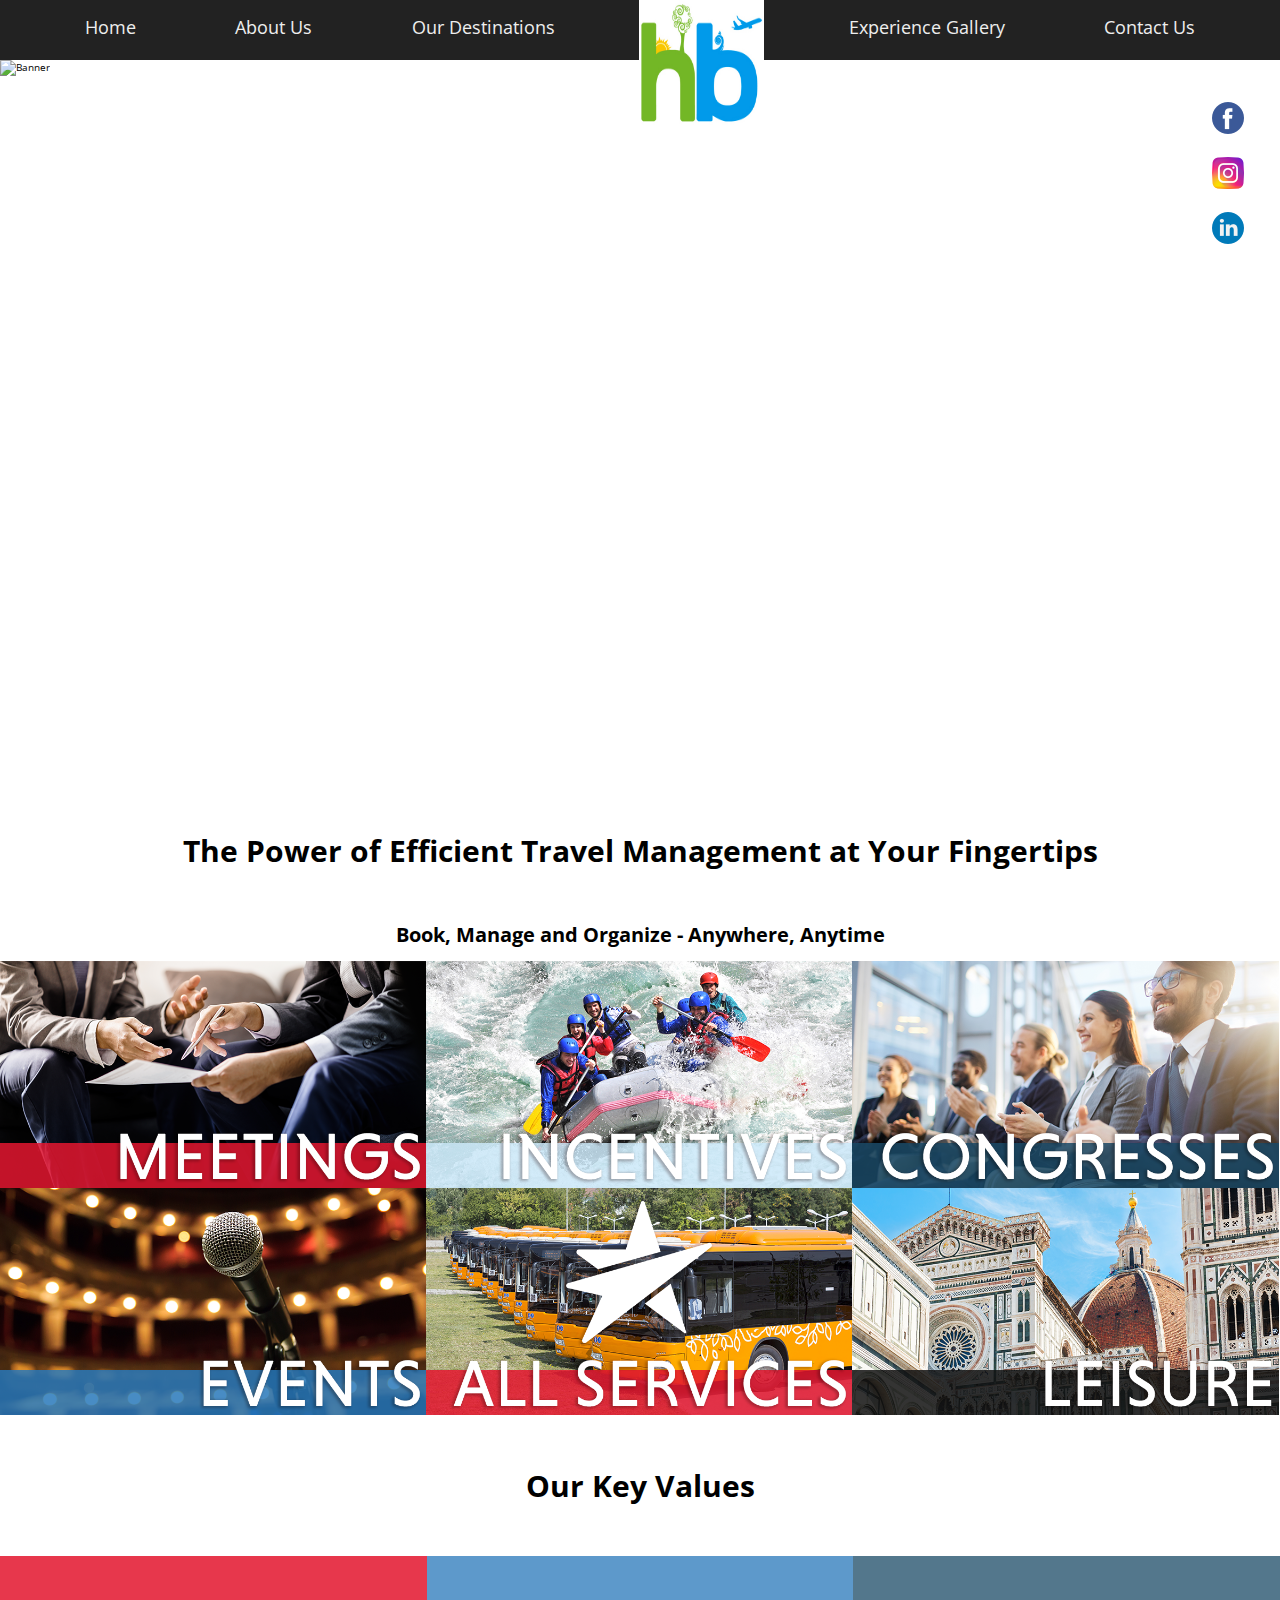
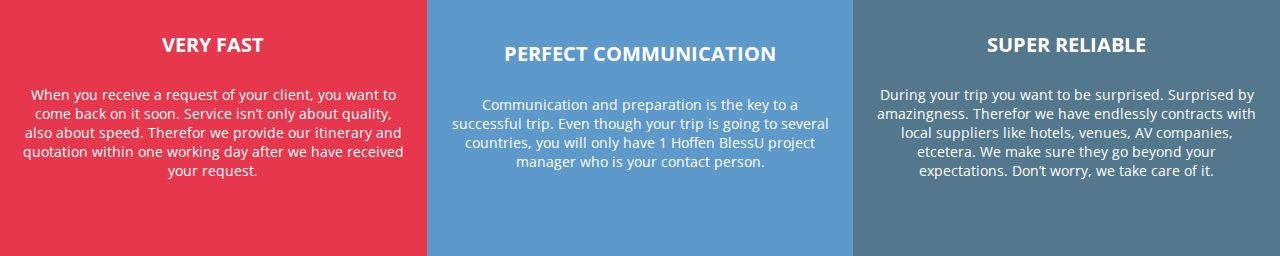
==== commit 2746c482: "Add meetings page" ====
--- a/index.html
+++ b/index.html
@@ -88,9 +88,6 @@
         <li class="nav__list-item">
           <a href="contact.html" class="nav__link">Contact Us</a>
         </li>
-        <li class="nav__list-item">
-          <a href="contact.html" class="nav__link">Contact</a>
-        </li>
       </ul>
     </nav>
     <section class="banner__container">
@@ -106,7 +103,7 @@
             <!-- <span>
               <i class="fab fa-facebook-f social-icon"></i>
             </span> -->
-            <img src="./assets/facebook.png" class="social__logo"/>
+            <img src="./assets/facebook.png" class="social__logo" />
           </a>
         </li>
         <li class="social__list-item">
@@ -118,7 +115,7 @@
             <!-- <span>
               <i class="fab fa-instagram social-icon"></i>
             </span> -->
-            <img src="./assets/instagram.png" class="social__logo"/>
+            <img src="./assets/instagram.png" class="social__logo" />
           </a>
         </li>
         <li class="social__list-item">
@@ -130,7 +127,7 @@
             <!-- <span>
               <i class="fab fa-linkedin-in social-icon"></i>
             </span> -->
-            <img src="./assets/linkedin.png" class="social__logo"/>
+            <img src="./assets/linkedin.png" class="social__logo" />
           </a>
         </li>
       </ul>
@@ -138,6 +135,9 @@
     <h1 class="centered heading--primary">
       The Power of Efficient Travel Management at Your Fingertips
     </h1>
+    <h1 class="centered">
+      Book, Manage and Organize - Anywhere, Anytime
+    </h1>
     <main>
       <section class="card__container">
         <div class="card__item">
@@ -150,7 +150,9 @@
               ><i class="fas fa-chevron-right"></i
             ></span>
           </div> -->
-          <img src="./assets/Meetings.png" alt="Meetings" />
+          <a href="./meetings.html">
+            <img src="./assets/Meetings.png" alt="Meetings" />
+          </a>
         </div>
         <div class="card__item">
           <!-- <div
